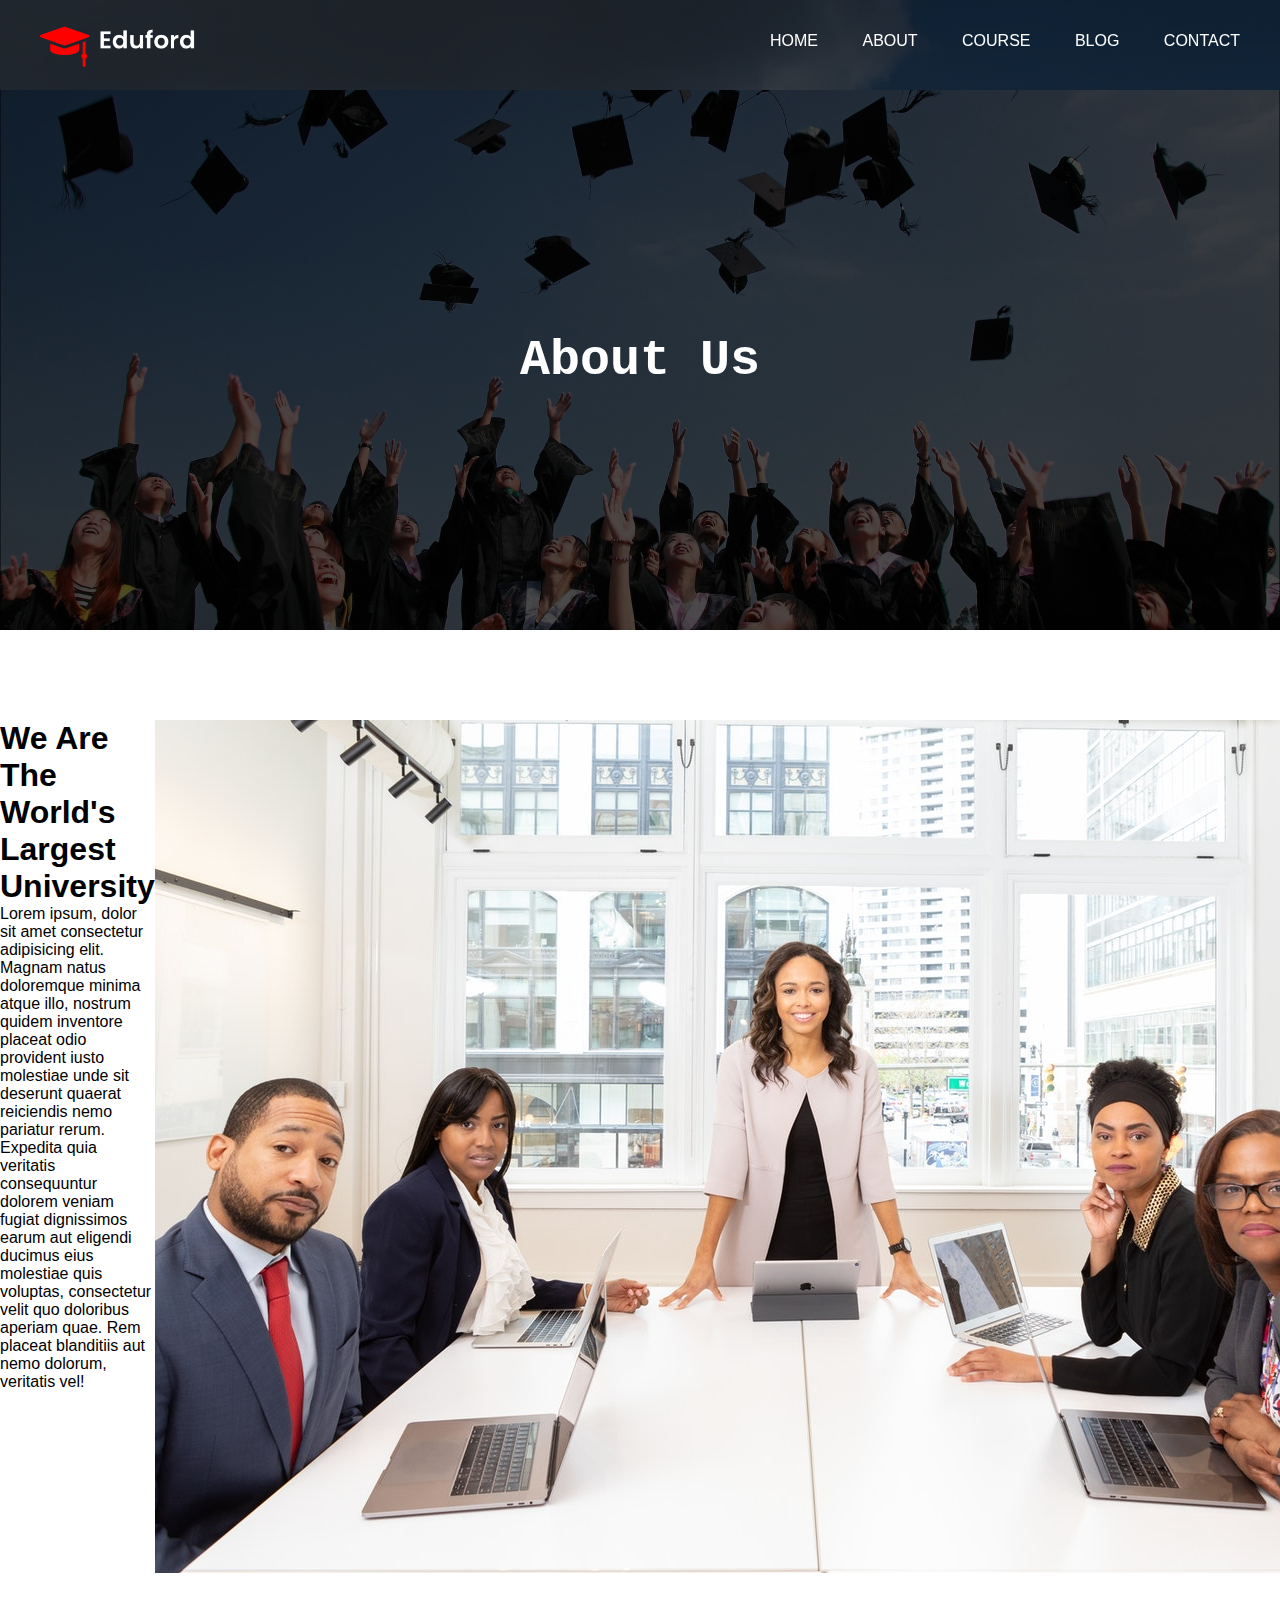
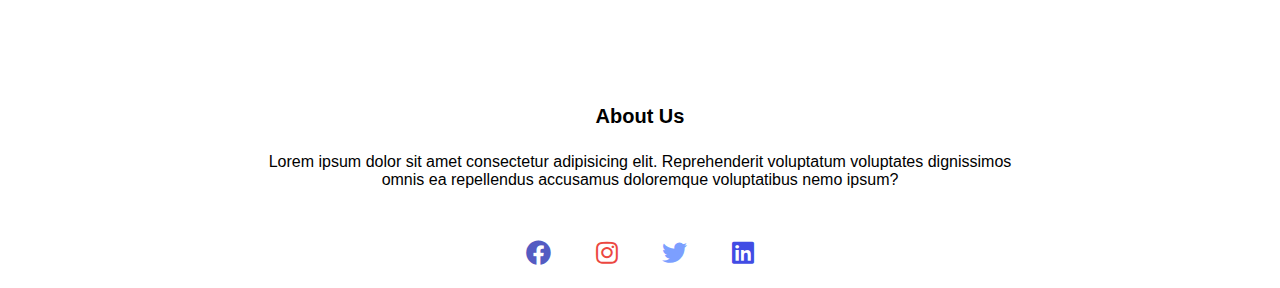
==== about.html @ 46f0001c "completed home page" ====
<!DOCTYPE html>
<html lang="en">
<head>
    <meta charset="UTF-8">
    <meta http-equiv="X-UA-Compatible" content="IE=edge">
    <meta name="viewport" content="width=device-width, initial-scale=1.0">
    <title>About</title>
    <link rel="shortcut icon" href="./images/favicon.png">
    <link rel="stylesheet" href="https://use.fontawesome.com/releases/v5.15.3/css/all.css" integrity="sha384-SZXxX4whJ79/gErwcOYf+zWLeJdY/qpuqC4cAa9rOGUstPomtqpuNWT9wdPEn2fk" crossorigin="anonymous">
    <link rel="stylesheet" href="https://use.fontawesome.com/releases/v5.15.3/css/all.css">
    <link rel="stylesheet" href="style.css">
</head>
<body>
    <!--navigation bar-->
    <div class="nav">
        <img src="./images/logo.png" alt="">
        <div class="nav-link" id="navlink">
            <i class="fas fa-times" id="close" onclick="hideMenu()"></i>
            <ul>
                <li><a href="#">HOME</a></li>
                <li><a href="#">ABOUT</a></li>
                <li><a href="#">COURSE</a></li>
                <li><a href="#">BLOG</a></li>
                <li><a href="#">CONTACT</a></li>
            </ul>
        </div>
        <i class="fas fa-bars" onclick="showMenu()"></i>        
    </div>


    <!--header-->
    <section class="sub-header">
            <h1>About Us</h1>
    </section>


    <!-- about us -->
    <section class="about">
        <div class="row">
            <div class="about-us">
                <h1>We Are The World's Largest University</h1>
                <p>Lorem ipsum, dolor sit amet consectetur adipisicing elit. Magnam natus doloremque minima atque illo, nostrum quidem inventore placeat odio provident iusto molestiae unde sit deserunt quaerat reiciendis nemo pariatur rerum. Expedita quia veritatis consequuntur dolorem veniam fugiat dignissimos earum aut eligendi ducimus eius molestiae quis voluptas, consectetur velit quo doloribus aperiam quae. Rem placeat blanditiis aut nemo dolorum, veritatis vel!</p>
                <a href="#" class="primary-button">Join With Us</a>
            </div>
            <div class="about-us">
                <img src="./images/about.jpg" alt="">
            </div>
        </div>
    </section>


    <!--footer-->
    <section class="footer">
        <h4>About Us</h4>
        <p>Lorem ipsum dolor sit amet consectetur adipisicing elit. Reprehenderit voluptatum voluptates dignissimos <br> omnis ea repellendus accusamus doloremque voluptatibus nemo ipsum?</p>
        <ul>
            <li><a href="#"><i class="fab fa-facebook"></i></a></li>
            <li><a href="#"><i class="fab fa-instagram"></i></a></li>
            <li><a href="#"><i class="fab fa-twitter"></i></a></li>
            <li><a href="#"><i class="fab fa-linkedin"></i></a></li>
        </ul>
    </section>


    
    <script src="./script.js"></script>
</body>
</html>
---- style.css ----
* {
    margin: 0;
    padding: 0;
    font-family: sans-serif;
    box-sizing: border-box;
}
/* navigation bar */
.nav {
    height: 10vh;
    position: sticky;
    top: 0;
    display: flex;
    justify-content: space-between;
    flex: 1;
    align-items: center;
    padding: 10px 40px;
    background: linear-gradient(rgba(0, 0, 0, 0.7), rgba(0, 0, 0, 0.7)), url(./images/banner.png);
    background-position: top;
    z-index: 100;
}
.nav img {
    width: 13%;
    cursor: pointer;
}
.nav .fas {
    display: none;
}
.nav-link ul li {
    list-style: none;
    display: inline-block;
    margin-left: 40px;
}
.nav-link ul li a {
    text-decoration: none;
    color: #fff;
    padding: 5px 0;
    transition: color .5s;
}
.nav-link ul li a::after {
    width: 0;
    height: 3px;
    content: '';
    display: block;
    background: #e40800;
    margin: 0 auto;
    transition: width .5s;
    margin-top: 5px;
} 
.nav-link ul li a:hover::after {
    width: 100%;
}


/* @media(max-width: 700px){
    .nav-link ul {
        margin-right: 35px;
    }
    .nav-link ul li {
        display: block;
        margin: 18px 25px;
    }
    .nav {
        margin: 0px 30px;
        padding: 10px 0;
    }
    .nav-link {
        height: 100vh;
        width: 0;
        position: absolute;
        top: 0;
        right: 0;
        background: #e40800;
        z-index: 2;
        transition: .5s;
    }
    .nav .fas {
        display: block;
        color: #fff;
        font-size: 30px;
        position: absolute;
        top: 0px;
        right: 20px;
        padding: 10px;
    }
    .nav-link .fa-times {
        display: none;
    }
} */






/* header */
.header {
    background: linear-gradient(rgba(0, 0, 0, 0.7), rgba(0, 0, 0, 0.7)), url(./images/banner.png);
    min-height: 90vh;
    width: 100%;
    background-size: cover;
    background-position: center;
    background-attachment: fixed;
}  
.header-text {
    position: absolute;
    top: 50%;
    left: 50%;
    transform: translate(-50%, -50%);
    width: 90%;
    color: #fff;
    text-align: center;
}  
.header-text h1 {
    font-size: 72px;
    font-family: monospace;
    margin: 25px 0 35px;
    letter-spacing: 4px;
}
.header-text p {
    font-size: 18px;
    line-height: 1.5em;
}
.primary-button {
    text-decoration: none;
    color: #fff;
    border: 1px solid #fff;
    padding: 15px;
    margin-top: 50px;
    display: inline-block;
    transition: background .5s, border .5s;
}
.primary-button:hover {
    background: #e40800;
    border: 1px solid #e40800;
    box-shadow: 4px 3px 8px rgba(0, 0, 0, 0.7);
    text-shadow: 4px 3px 8px rgba(0, 0, 0, 0.7);
}



@media(max-width: 700px){
    .header {
        width: 100%;
        height: 100vh;
        position: relative;
    }
    .header img {
        width: 40%;
    }
    .header-text h1 {
        font-size: 42px;
    }
}





/* course */
.course {
    text-align: center;
    margin-top: 5%;
    padding: 0 40px;
}
.course h1 {
    font-size: 50px;
    margin-bottom: 15px;
}
.row {
    display: flex;
    margin-top: 4%;
    justify-content: space-around;
}
.course-item {
    background: rgb(255, 222, 210);
    margin: 5px 25px;
    padding: 20px;
    border-radius: 7px;
    box-shadow: 6px 6px 20px rgba(0,0,0,.1);
    cursor: pointer;
    transition: box-shadow .5s;
}
.course-item h3 {
    font-size: 28px;
    margin-bottom: 20px;
}
.course-item:hover {
    box-shadow: 8px 8px 20px rgba(0,0,0,.5);
}



@media(max-width: 700px) {
    .row {
        flex-direction: column;
        margin-top: 35px;
    }
    .course {
        margin-top: 70px;
    }
    .course-item {
        margin: 25px 0;
    }
}



/* campus */
.campus {
    text-align: center;
    margin-top: 8%;
    padding: 0 40px;
}
.campus h1 {
    font-size: 50px;
    margin-bottom: 15px;
}
.campus .row {
    display: flex;
    margin-top: 3%;
    justify-content: space-around;
}
.campus-name {
    cursor: pointer; 
    position: relative;
    margin: 0 50px;
}
.campus-name img{
    width: 100%;
    border-radius: 10px;
}
.campus-hover {
    bottom: 2px;
    left: 0;
    position: absolute;
    background: #e4080073;
    height: 0px;
    width: 100%;
    border-radius: 10px;
    display: flex;
    justify-content: center;
    align-items: center;
    transition: height .5s;
}
.campus-hover p{
    color: #fff;
    font-size: 30px;
    text-align: center;
    display: none;
    transition: display .5s;
}
.campus-name:hover .campus-hover {
    height: 100%;
}
.campus-name:hover p{
    display: block;
}



@media (max-width: 700px){
    .campus {
        margin-top: 70px;
    }
    .campus-name {
        margin: 25px 0;
    }
}





/* facilities */
.facilities {
    text-align: center;
    margin-top: 8%;
    padding: 0 40px;
}
.facilities h1 {
    font-size: 50px;
    margin-bottom: 15px;
}
.facilities-item {
    margin: 0 25px;
    text-align: left;
}
.facilities-item h3 {
    font-size: 28px;
    margin: 25px 0 10px;
}
.facilities-item img{
    width: 100%;
    height: 50%;
    cursor: pointer;
}


@media (max-width: 700px){
    .facilities {
        margin-top: 70px;
    }
    .facilities-item {
        margin: 25px 0;
    }
    .facilities-item h3 {
        font-size: 28px;
        margin: 15px 0 10px;
    }
}





/* testimonials */
.testimonial {
    text-align: center;
    margin-top: 2%;
    padding: 0 40px;
}
.testimonial h1 {
    font-size: 50px;
    margin-bottom: 15px;
}
.stu-testimonial {
    background: rgb(255, 222, 210);
    margin: 0 25px;
    width: 50%;
    padding: 15px 25px;
    display: flex;
    border-left: 7px solid #e40800;
    border-radius: 10px;
    cursor: pointer;
}
.stu-testimonial .says {
    text-align: left;
    margin-left: 25px;
}
.stu-testimonial .says h4 {
    margin-top: 10px;
}
.stu-testimonial img {
    width: 90px;
    height: 90px;
    border-radius: 50%;
}


@media (max-width: 700px){
    .stu-testimonial {
        width: 100%;
        margin: 25px 0;
    }
    .testimonial {
        margin-top: 70px;
    }
}




/* enroll */
.enroll {
    background: linear-gradient(90deg, rgba(0,0,0,.7), rgba(0,0,0,.8)), url(./images/about.jpg);
    background-size: cover;
    text-align: center;
    margin-top: 8%;
    padding: 35px;
    background-attachment: fixed;
}
.enroll h1 {
    font-size: 38px;
    color: #fff;
}

@media (max-width: 700px){
    .enroll h1 {
        font-size: 28px;
    }
}





/* footer */
.footer {
    text-align: center;
    margin-top: 10%;
}
.footer h4 {
    font-size: 20px;
    margin-bottom: 25px;
}
.footer ul li {
    list-style: none;
    display: inline-block;
    margin: 50px 20px 20px;
}
.footer ul li a {
    text-decoration: none;
    font-size: 25px;
}
.footer .fa-facebook {
    color: #545bc2;
}
.footer .fa-twitter {
    color: #7c9fff;
}
.footer .fa-instagram {
    color: #ec4741;
}
.footer .fa-linkedin {
    color: #414ce4;
}
.footer ul li a:hover .fab{
    color: #000;
}






/*---------------------------- about -----------------------------*/


/* sub header */
.sub-header {
    background: linear-gradient(rgba(0, 0, 0, 0.7), rgba(0, 0, 0, 0.7)) ,url(./images/background.jpg);
    height: 60vh;
    width: 100%;
    background-position: center;
    background-size: cover;
    position: relative;
}
.sub-header h1 {
    top: 50%;
    left: 50%;
    transform: translate(-50%, -50%);
    position: absolute;
    font-size: 50px;
    font-family: monospace;
    color: #fff;
}


/* about us */
.row {
    display: flex;
    margin-top: 7%;
    justify-content: space-around;
}
.about-us {

}
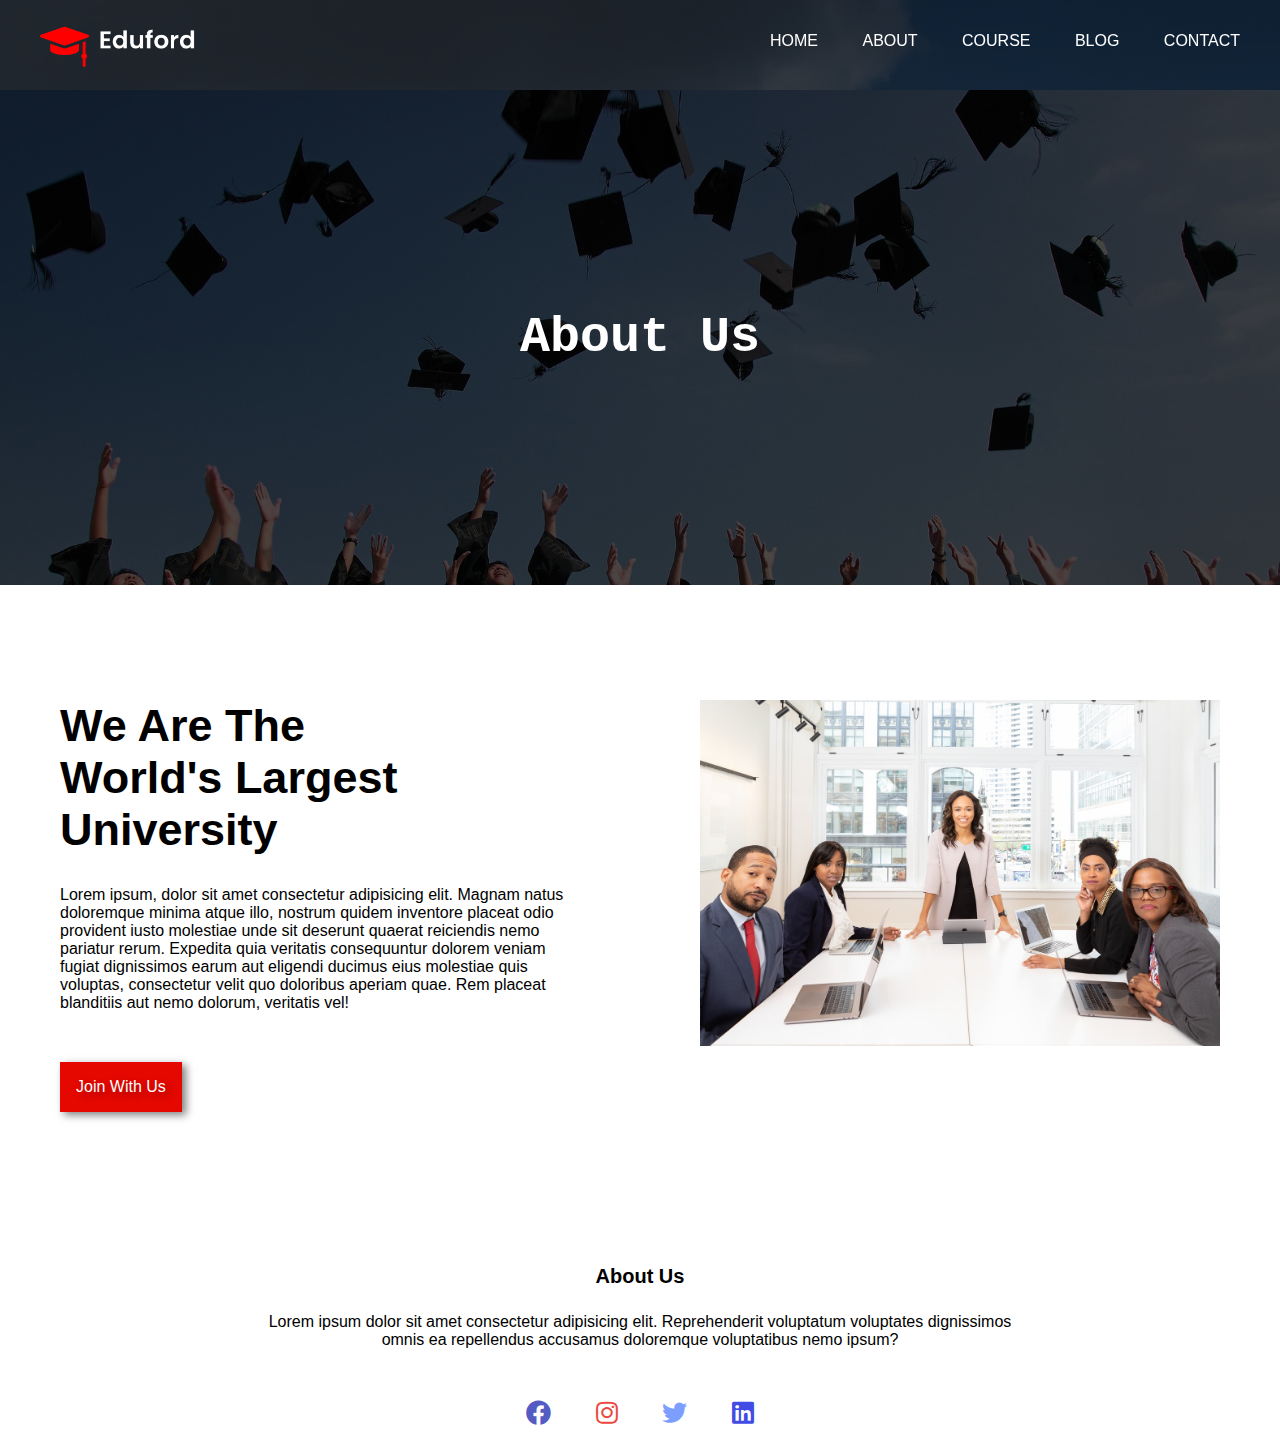
==== commit 6b7f6717: "about and course page added" ====
--- a/about.html
+++ b/about.html
@@ -38,7 +38,7 @@
     <section class="about">
         <div class="row">
             <div class="about-us">
-                <h1>We Are The World's Largest University</h1>
+                <h1>We Are The <br> World's Largest University</h1>
                 <p>Lorem ipsum, dolor sit amet consectetur adipisicing elit. Magnam natus doloremque minima atque illo, nostrum quidem inventore placeat odio provident iusto molestiae unde sit deserunt quaerat reiciendis nemo pariatur rerum. Expedita quia veritatis consequuntur dolorem veniam fugiat dignissimos earum aut eligendi ducimus eius molestiae quis voluptas, consectetur velit quo doloribus aperiam quae. Rem placeat blanditiis aut nemo dolorum, veritatis vel!</p>
                 <a href="#" class="primary-button">Join With Us</a>
             </div>
--- a/style.css
+++ b/style.css
@@ -429,23 +429,33 @@
 /* sub header */
 .sub-header {
     background: linear-gradient(rgba(0, 0, 0, 0.7), rgba(0, 0, 0, 0.7)) ,url(./images/background.jpg);
-    height: 60vh;
+    height: 55vh;
     width: 100%;
     background-position: center;
     background-size: cover;
-    position: relative;
+    display: flex;
+    justify-content: center;
+    align-items: center;
+    background-attachment: fixed;
 }
 .sub-header h1 {
-    top: 50%;
-    left: 50%;
-    transform: translate(-50%, -50%);
-    position: absolute;
     font-size: 50px;
     font-family: monospace;
     color: #fff;
 }
 
 
+
+@media (max-width: 700px){
+    .sub-header {
+        height: 40vh;
+    } 
+    .sub-header h1 {
+        font-size: 38px;
+    }
+}
+
+
 /* about us */
 .row {
     display: flex;
@@ -453,5 +463,38 @@
     justify-content: space-around;
 }
 .about-us {
-
-}
+    width: 50%;
+    margin: 25px 60px;
+}
+.about-us img {
+    width: 100%;
+}
+.about-us h1 {
+    font-size: 45px;
+    margin-bottom: 30px;
+}
+.about-us .primary-button {
+    background: #e40800;
+    border: 1px solid #e40800;
+    box-shadow: 4px 3px 8px rgba(0, 0, 0, 0.5);
+    text-shadow: 4px 3px 8px rgba(0, 0, 0, 0.3);
+}
+.about-us .primary-button:hover {
+    color: #000;
+    background: transparent;
+    border-color: #000; 
+}
+
+
+@media (max-width: 700px){
+    .about-us {
+        width: 90%;
+        margin: 15px 25px;
+    }
+    .about-us img{
+        width: 90%
+    }
+    .about-us .primary-button {
+        margin: 20px 0;
+    }
+}
